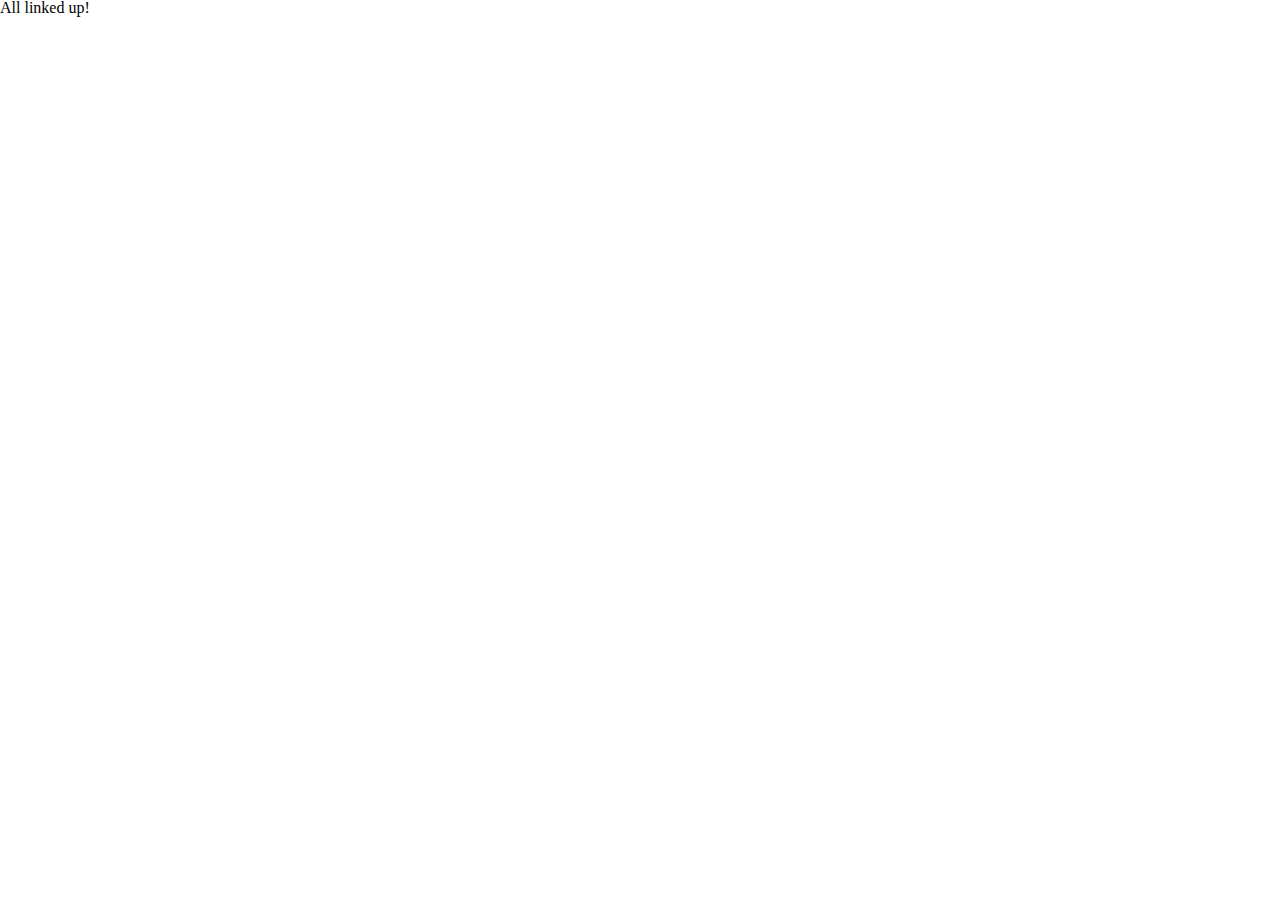
==== index.html @ 9d48314a "added jquery" ====
<!DOCTYPE html>
<html>
<head>
  <title>grin.js</title>
  <script type="text/javascript" src="js/jquery-1.12.0.min.js"></script>
  <script type="text/javascript" src="js/app.js"></script>
  <link rel="stylesheet" type="text/css" href="css/reset.css">
  <link rel="stylesheet" type="text/css" href="css/style.css">
</head>
<body>  
  <main>
    All linked up!
    <ul class="grin">
      <li class="l"></li>
      <li class="s"></li>
      <li class="s"></li>
      <li class="mh"></li>
      <li class="mv"></li>
      <li class="mv"></li>
      <li class="mv"></li>
      <li class="s"></li>
      <li class="s"></li>
      <li class="l"></li>
      <li class="s"></li>
    </ul>
  </main>
  <footer></footer> 
</body>
</html>
---- css/style.css ----
body {
  font-family: "helvetica neue";
}
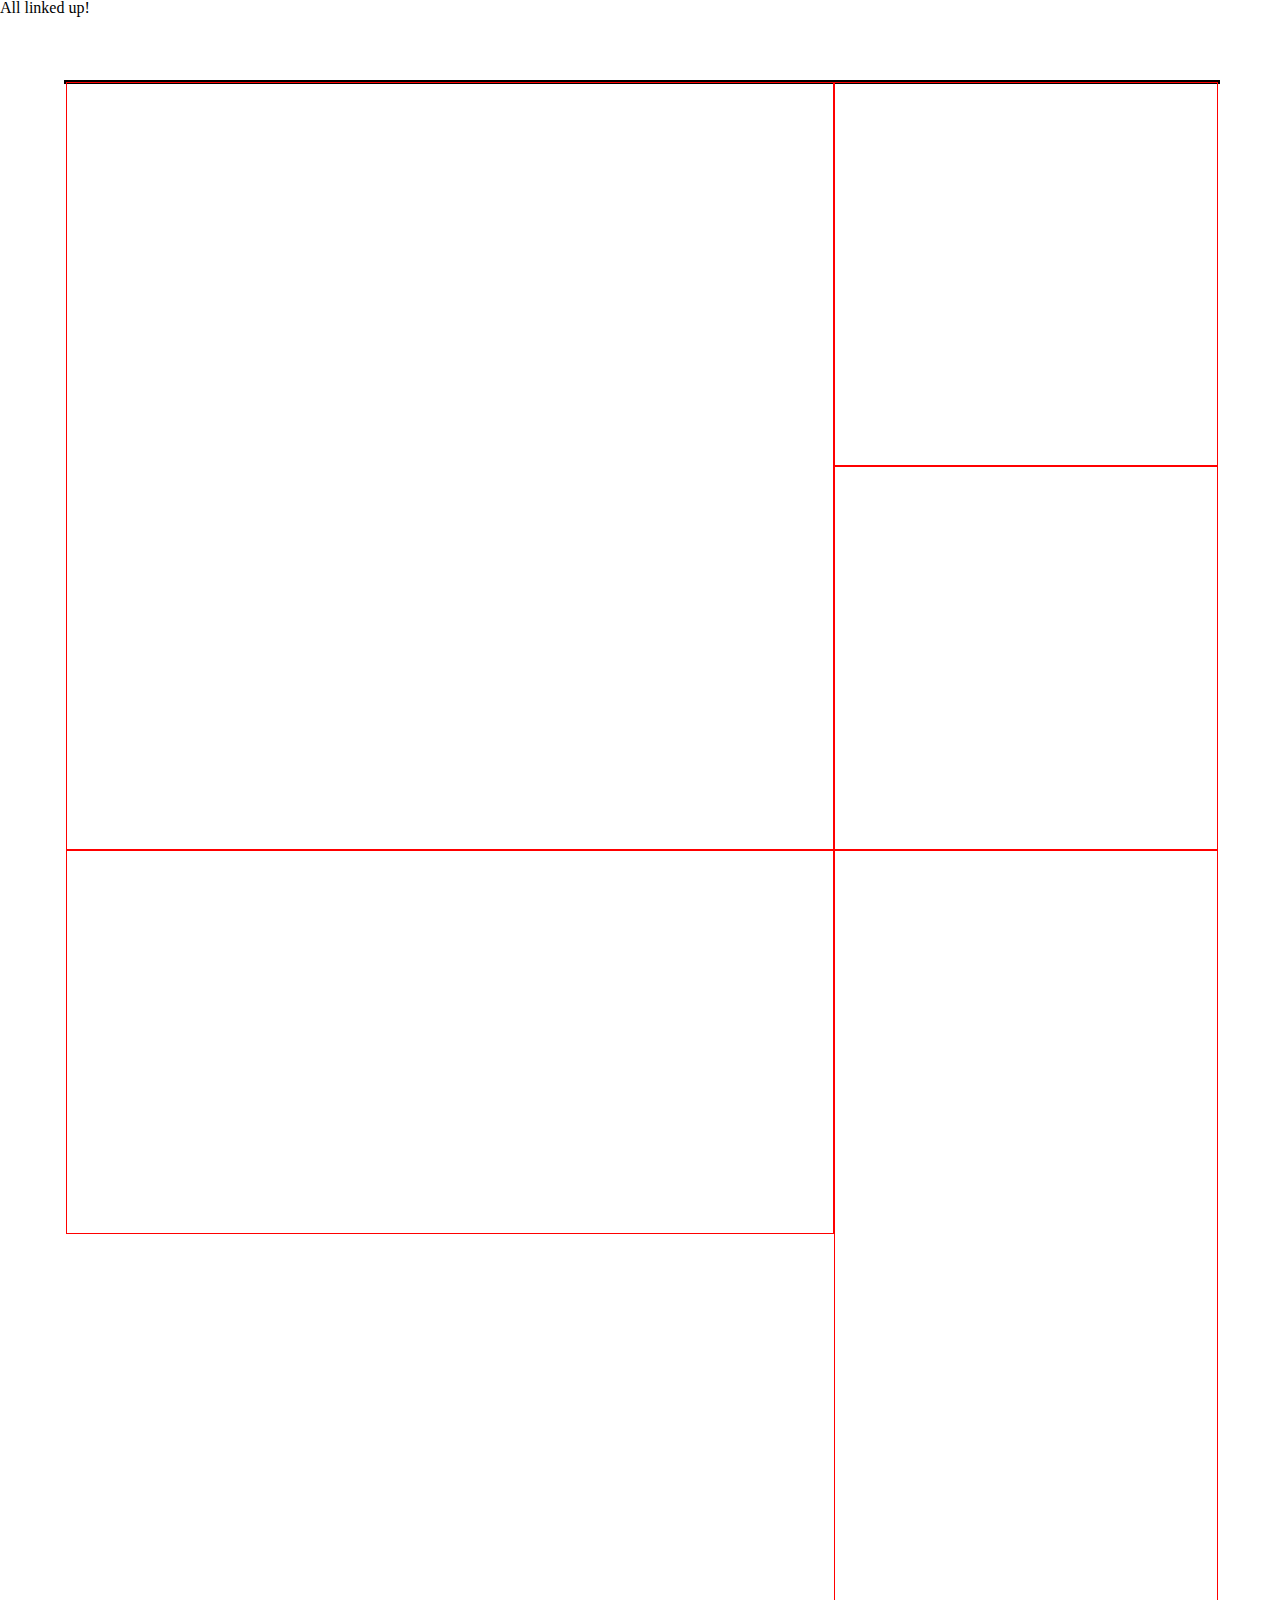
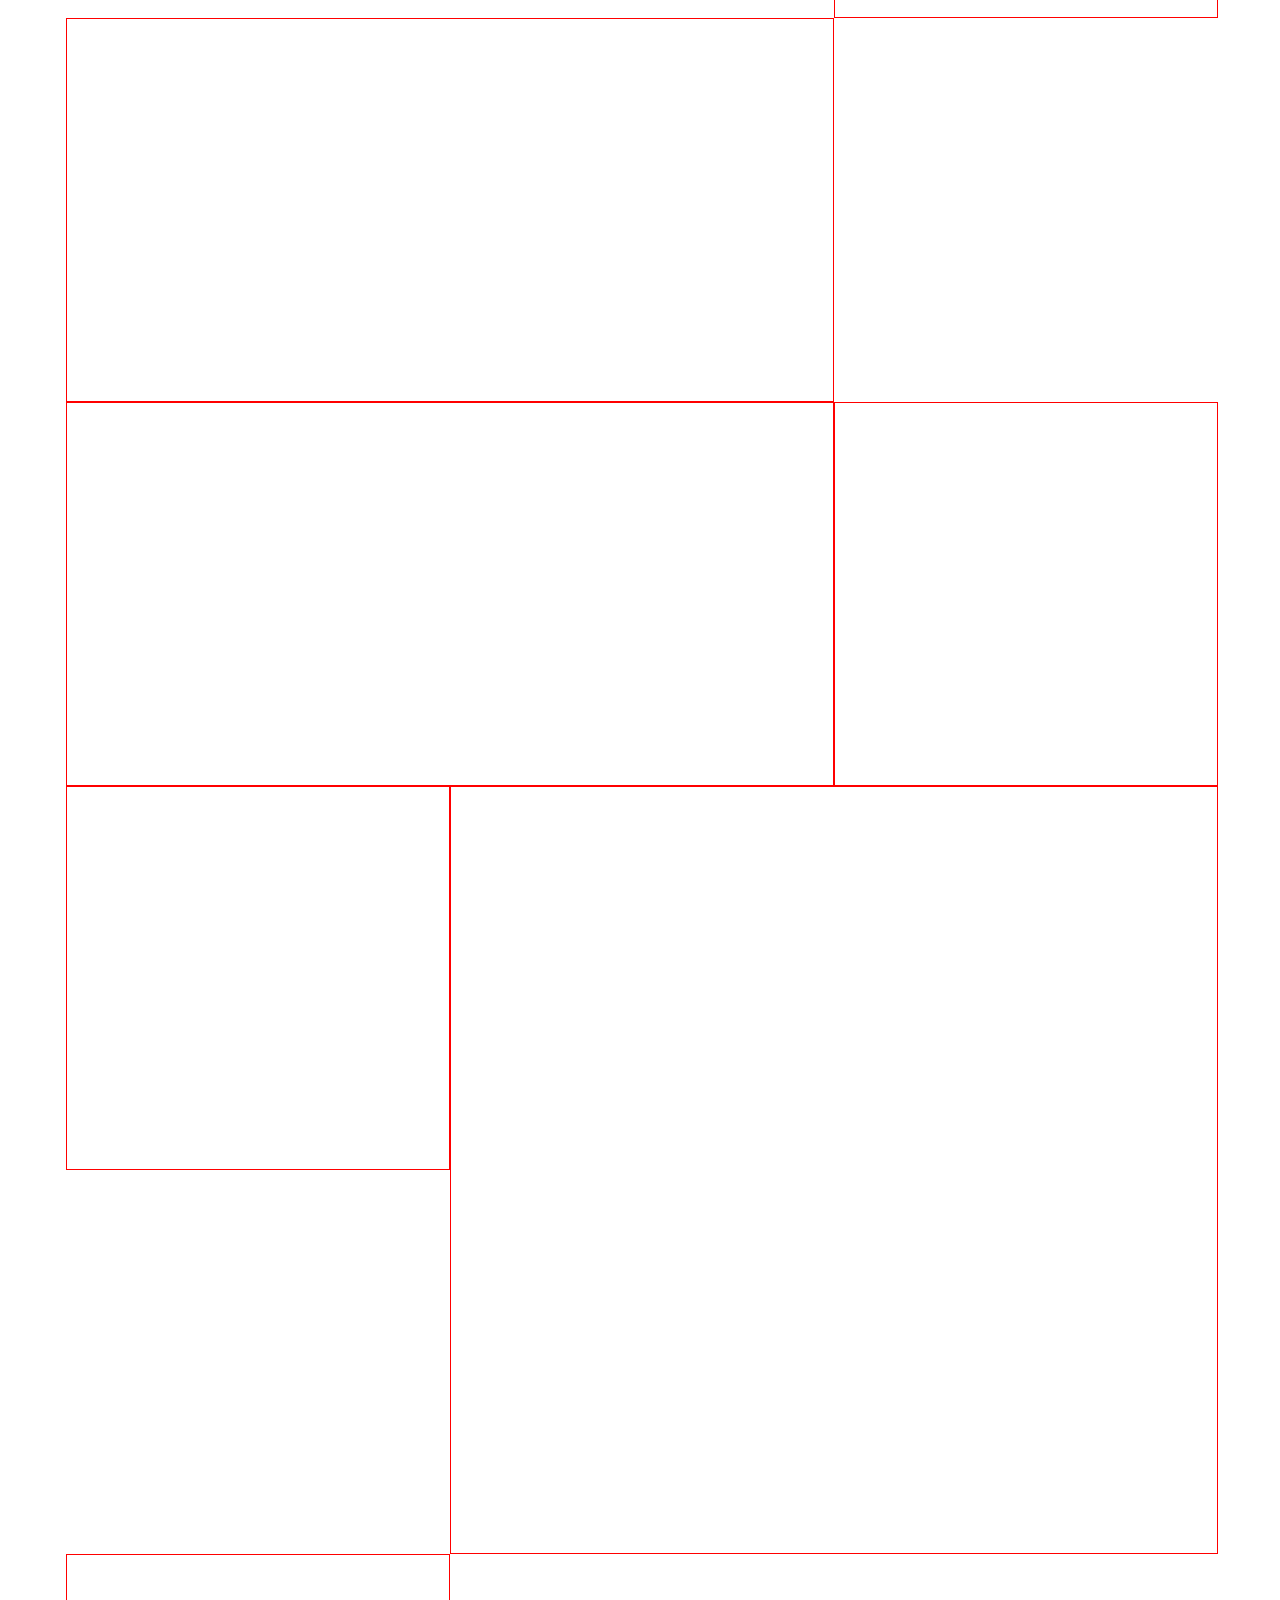
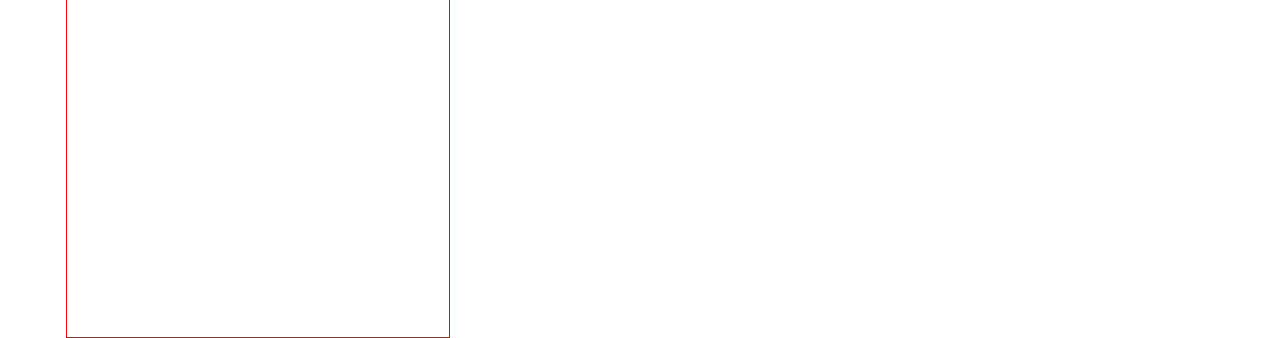
==== commit 0f52cec8: "added masonry" ====
--- a/index.html
+++ b/index.html
@@ -3,6 +3,7 @@
 <head>
   <title>grin.js</title>
   <script type="text/javascript" src="js/jquery-1.12.0.min.js"></script>
+  <script type="text/javascript" src="js/masonry.pkgd.min.js"></script>
   <script type="text/javascript" src="js/app.js"></script>
   <link rel="stylesheet" type="text/css" href="css/reset.css">
   <link rel="stylesheet" type="text/css" href="css/style.css">
@@ -14,8 +15,8 @@
       <li class="l"></li>
       <li class="s"></li>
       <li class="s"></li>
+      <li class="mv"></li>
       <li class="mh"></li>
-      <li class="mv"></li>
       <li class="mv"></li>
       <li class="mv"></li>
       <li class="s"></li>
--- a/css/style.css
+++ b/css/style.css
@@ -1,3 +1,41 @@
 body {
   font-family: "helvetica neue";
-}+  height: 100vh;
+  width: 100vw;
+}
+
+ul {
+  border: 2px solid black;
+  margin: 5vw;
+  width: 90vw;
+  list-style: none;
+}
+
+li.l, li.s, li.mv, li.mh {
+  border: 1px solid red;
+  display: inline;
+  float: left;
+  clear: none;
+  box-sizing: border-box;
+}
+
+li.s {
+  min-width: 30vw;
+  min-height: 30vw;
+}
+
+li.mh {
+  min-width: 30vw;
+  min-height: 60vw;
+}
+
+li.mv {
+  min-width: 60vw;
+  min-height: 30vw;
+}
+
+li.l {
+  min-width: 60vw;
+  min-height: 60vw;
+}
+
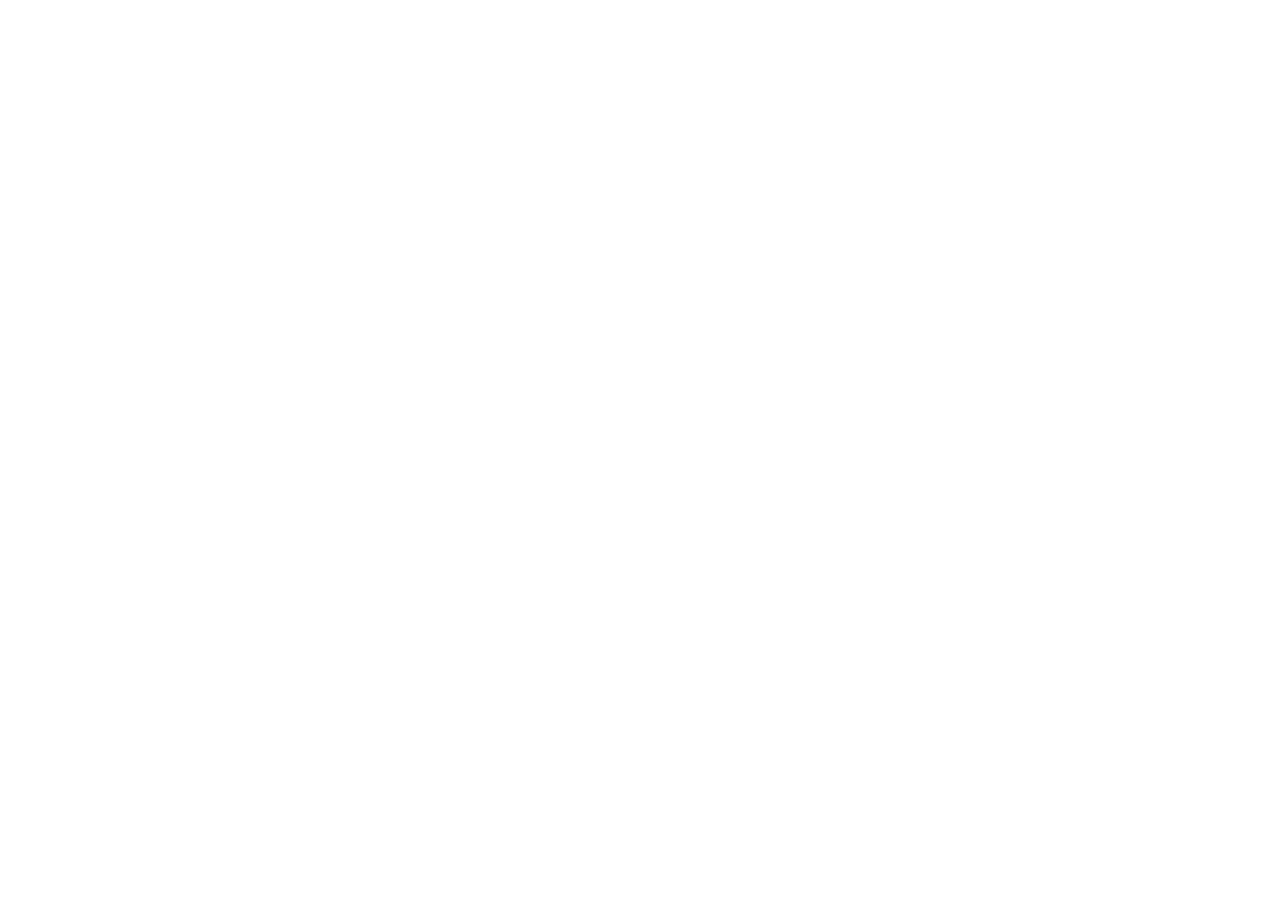
==== commit 6e81e039: "changed some small details of file structure" ====
--- a/index.html
+++ b/index.html
@@ -2,29 +2,13 @@
 <html>
 <head>
   <title>grin.js</title>
-  <script type="text/javascript" src="js/jquery-1.12.0.min.js"></script>
-  <script type="text/javascript" src="js/masonry.pkgd.min.js"></script>
   <script type="text/javascript" src="js/app.js"></script>
   <link rel="stylesheet" type="text/css" href="css/reset.css">
   <link rel="stylesheet" type="text/css" href="css/style.css">
 </head>
-<body>  
-  <main>
-    All linked up!
-    <ul class="grin">
-      <li class="l"></li>
-      <li class="s"></li>
-      <li class="s"></li>
-      <li class="mv"></li>
-      <li class="mh"></li>
-      <li class="mv"></li>
-      <li class="mv"></li>
-      <li class="s"></li>
-      <li class="s"></li>
-      <li class="l"></li>
-      <li class="s"></li>
-    </ul>
-  </main>
-  <footer></footer> 
+<body>
+  <div class="container">
+
+  <footer></footer>
 </body>
-</html>+</html>
--- a/css/style.css
+++ b/css/style.css
@@ -1,41 +1,21 @@
+* {
+  box-sizing: border-box;
+  font-family: "helvetica neue";
+}
+
 body {
-  font-family: "helvetica neue";
-  height: 100vh;
-  width: 100vw;
+  height: 100%;
+  width: 100%;
 }
 
 ul {
-  border: 2px solid black;
-  margin: 5vw;
-  width: 90vw;
+  display: inline-block;
   list-style: none;
 }
 
-li.l, li.s, li.mv, li.mh {
-  border: 1px solid red;
+li {
   display: inline;
   float: left;
-  clear: none;
-  box-sizing: border-box;
+  border: 1px solid red;
 }
 
-li.s {
-  min-width: 30vw;
-  min-height: 30vw;
-}
-
-li.mh {
-  min-width: 30vw;
-  min-height: 60vw;
-}
-
-li.mv {
-  min-width: 60vw;
-  min-height: 30vw;
-}
-
-li.l {
-  min-width: 60vw;
-  min-height: 60vw;
-}
-
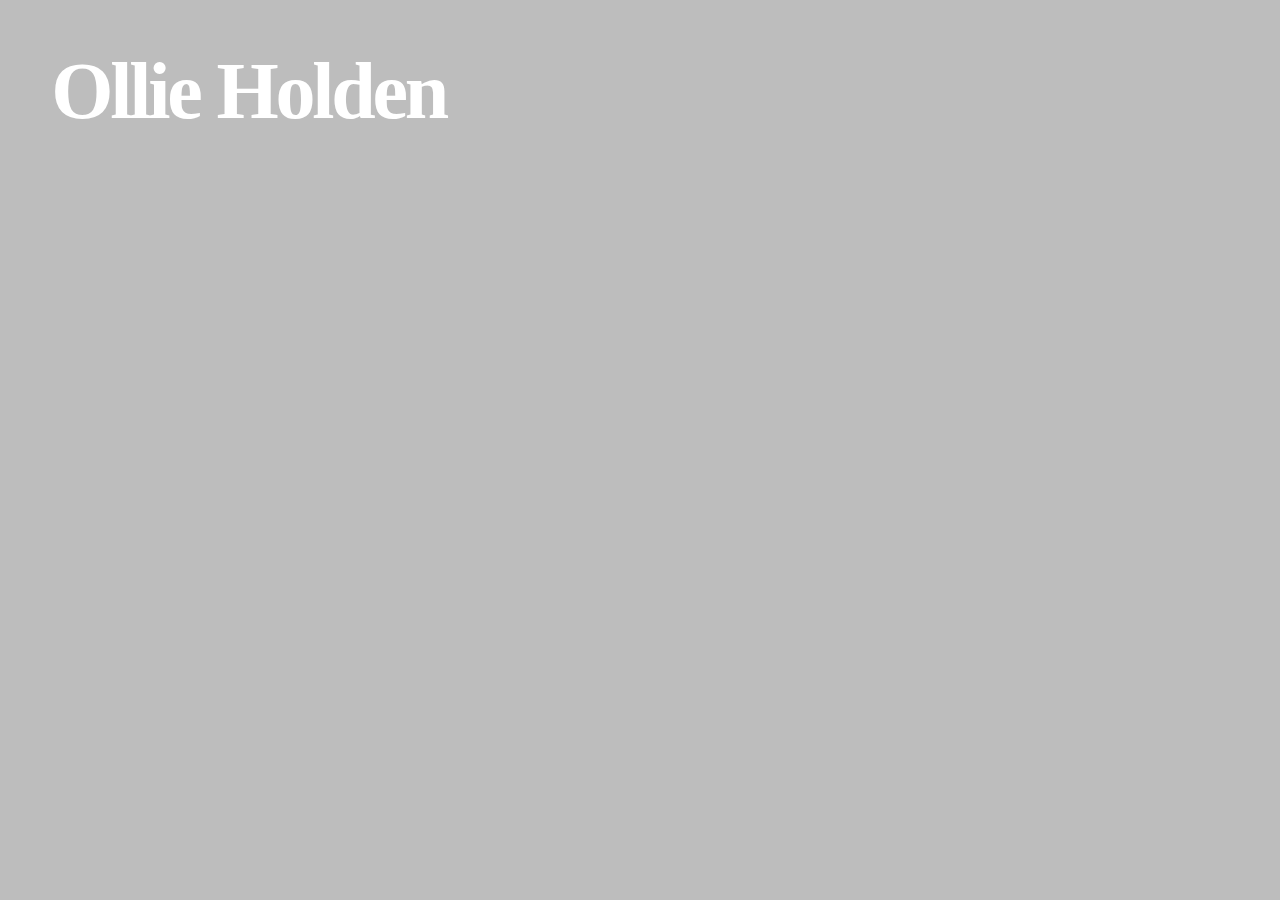
==== commit c45bafc0: "began work on a new portfolio using text looping and a simple layout" ====
--- a/index.html
+++ b/index.html
@@ -1,14 +1,14 @@
 <!DOCTYPE html>
 <html>
 <head>
-  <title>grin.js</title>
+  <title>Ollie Holden | Full Stack Web Developer</title>
   <script type="text/javascript" src="js/app.js"></script>
   <link rel="stylesheet" type="text/css" href="css/reset.css">
   <link rel="stylesheet" type="text/css" href="css/style.css">
 </head>
 <body>
-  <div class="container">
-
-  <footer></footer>
+  <main>
+    <h1>Ollie Holden</h1>
+  </main>
 </body>
 </html>
--- a/css/style.css
+++ b/css/style.css
@@ -1,21 +1,17 @@
-* {
-  box-sizing: border-box;
-  font-family: "helvetica neue";
+body {
+  font-family: "Helvetica Neue";
+  text-rendering: optimizeLegibility;
+  -webkit-font-smoothing: antialiased;
+  background-color: #BDBDBD;
+  color: white;
 }
 
-body {
-  height: 100%;
-  width: 100%;
+main {
+  margin: 4vw;
 }
 
-ul {
-  display: inline-block;
-  list-style: none;
+h1 {
+  font-size: 5em;
+  font-weight: 600;
+  letter-spacing: -0.04em;
 }
-
-li {
-  display: inline;
-  float: left;
-  border: 1px solid red;
-}
-
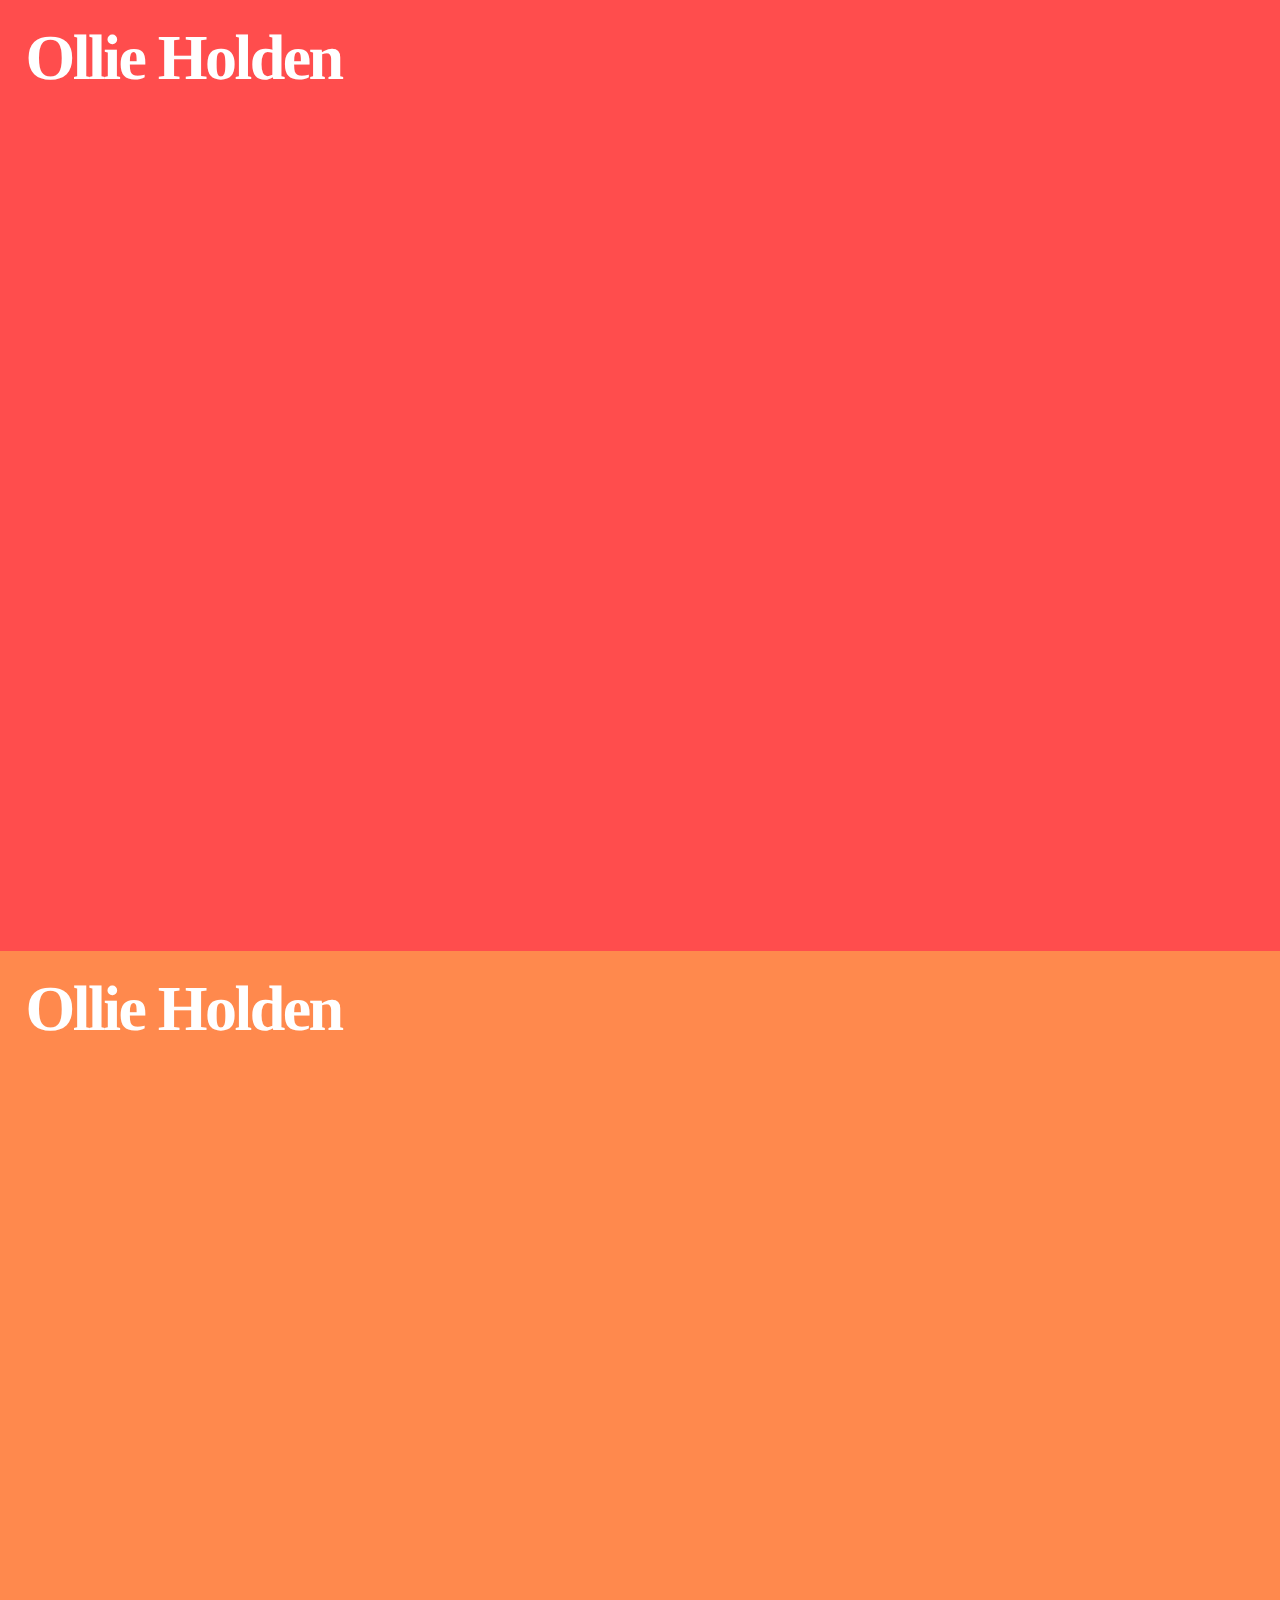
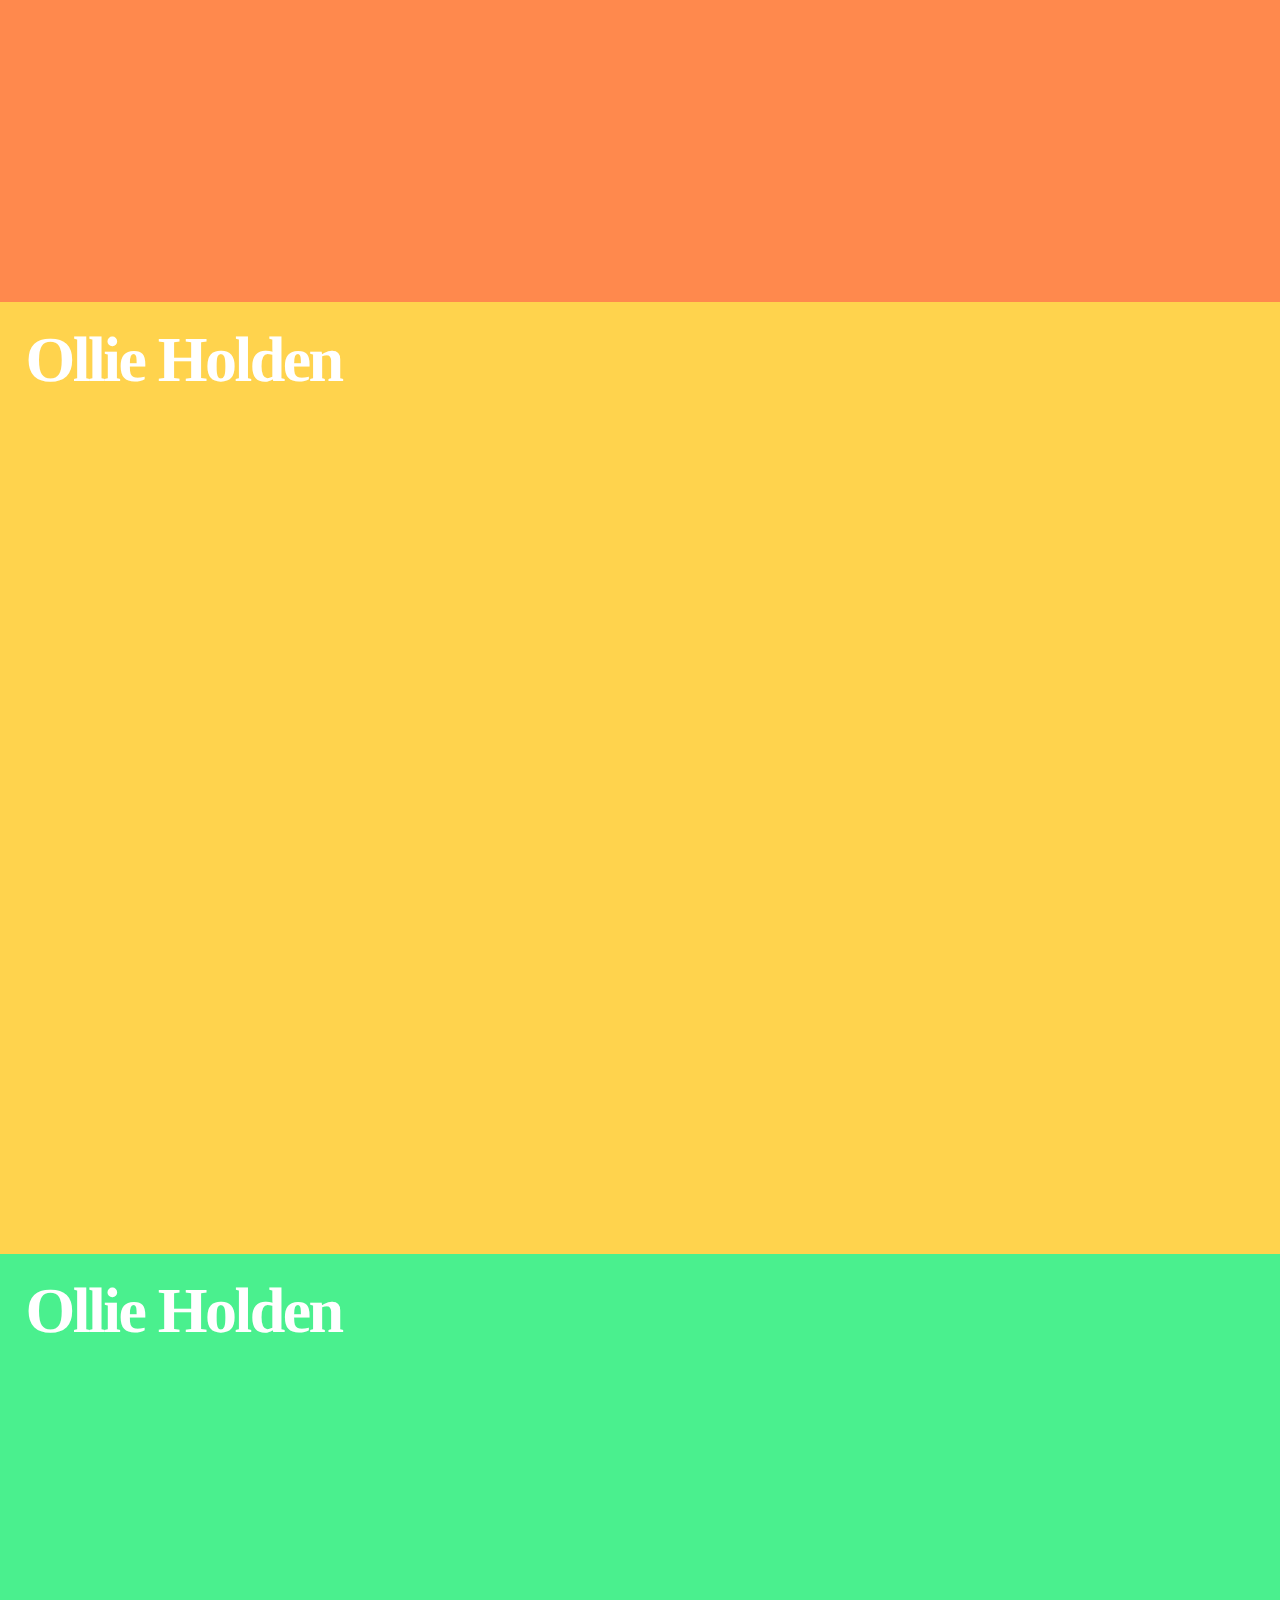
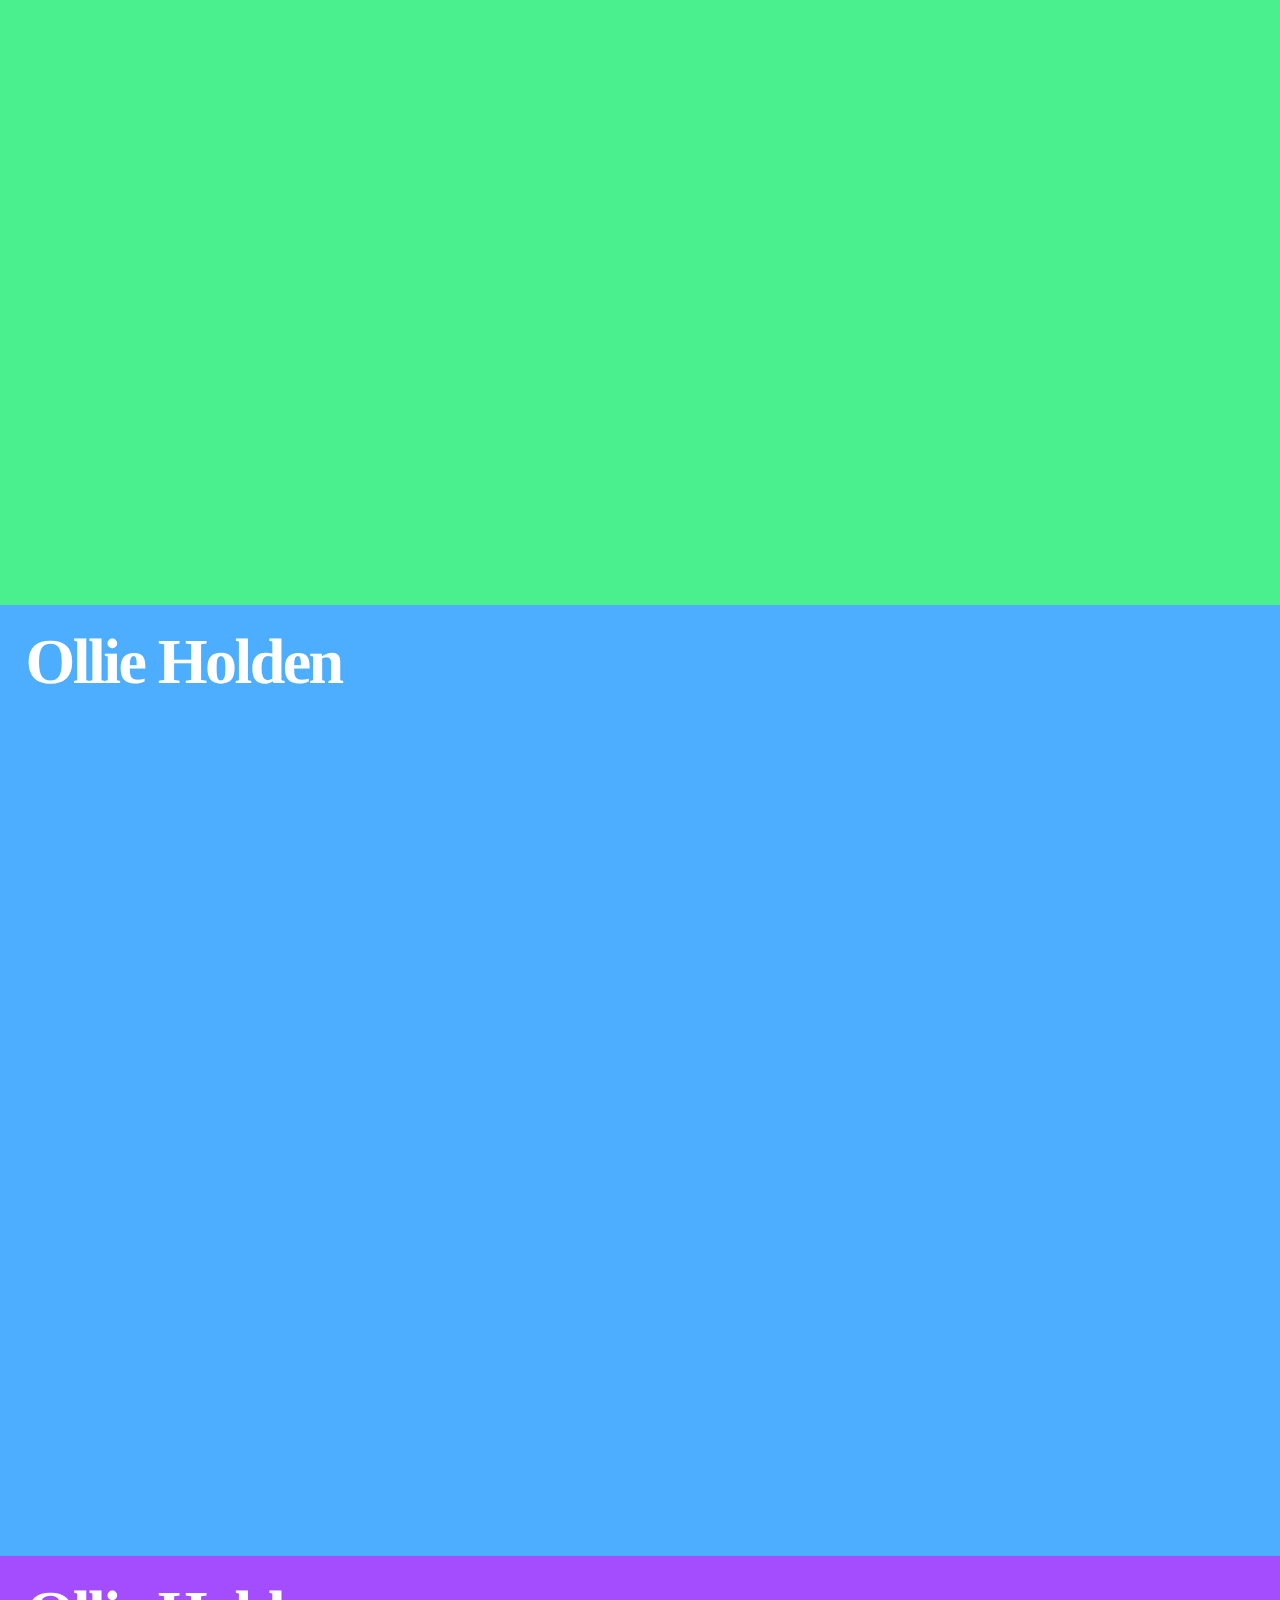
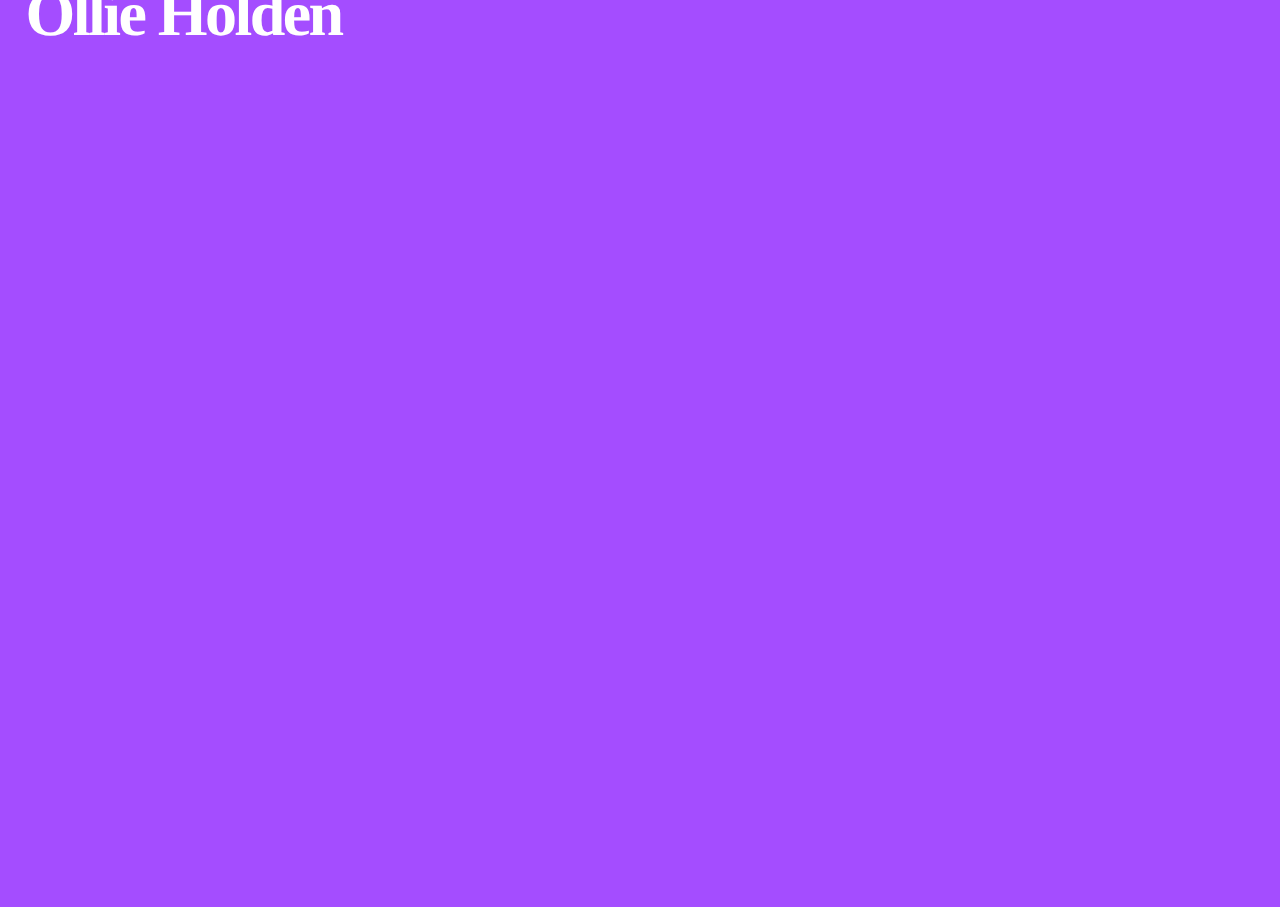
==== commit f6788093: "added jquery and scrollify, and colours are selected" ====
--- a/index.html
+++ b/index.html
@@ -7,8 +7,23 @@
   <link rel="stylesheet" type="text/css" href="css/style.css">
 </head>
 <body>
-  <main>
+  <div>
     <h1>Ollie Holden</h1>
-  </main>
+  </div>
+  <div>
+    <h1>Ollie Holden</h1>
+  </div>
+  <div>
+    <h1>Ollie Holden</h1>
+  </div>
+  <div>
+    <h1>Ollie Holden</h1>
+  </div>
+  <div>
+    <h1>Ollie Holden</h1>
+  </div>
+  <div>
+    <h1>Ollie Holden</h1>
+  </div>
 </body>
 </html>
--- a/css/style.css
+++ b/css/style.css
@@ -1,17 +1,44 @@
 body {
   font-family: "Helvetica Neue";
-  text-rendering: optimizeLegibility;
+  text-rendering: geometricPrecision;
   -webkit-font-smoothing: antialiased;
   background-color: #BDBDBD;
   color: white;
 }
 
-main {
-  margin: 4vw;
-}
-
 h1 {
-  font-size: 5em;
+  font-size: 15vw;
   font-weight: 600;
   letter-spacing: -0.04em;
 }
+
+div {
+  height: 100vh;
+  width: 100vw;
+  padding: 2vw;
+}
+
+div:nth-child(1) {
+  background-color: #FF4d4d;
+}
+div:nth-child(2) {
+  background-color: #ff894d;
+}
+div:nth-child(3) {
+  background-color: #ffd34d;
+}
+div:nth-child(4) {
+  background-color: #4AF08E;
+}
+div:nth-child(5) {
+  background-color: #4dadff;
+}
+div:nth-child(6) {
+  background-color: #a44dff;
+}
+
+@media only screen and (min-width: 640px) {
+  h1 {
+    font-size: 64px;
+  }
+}
